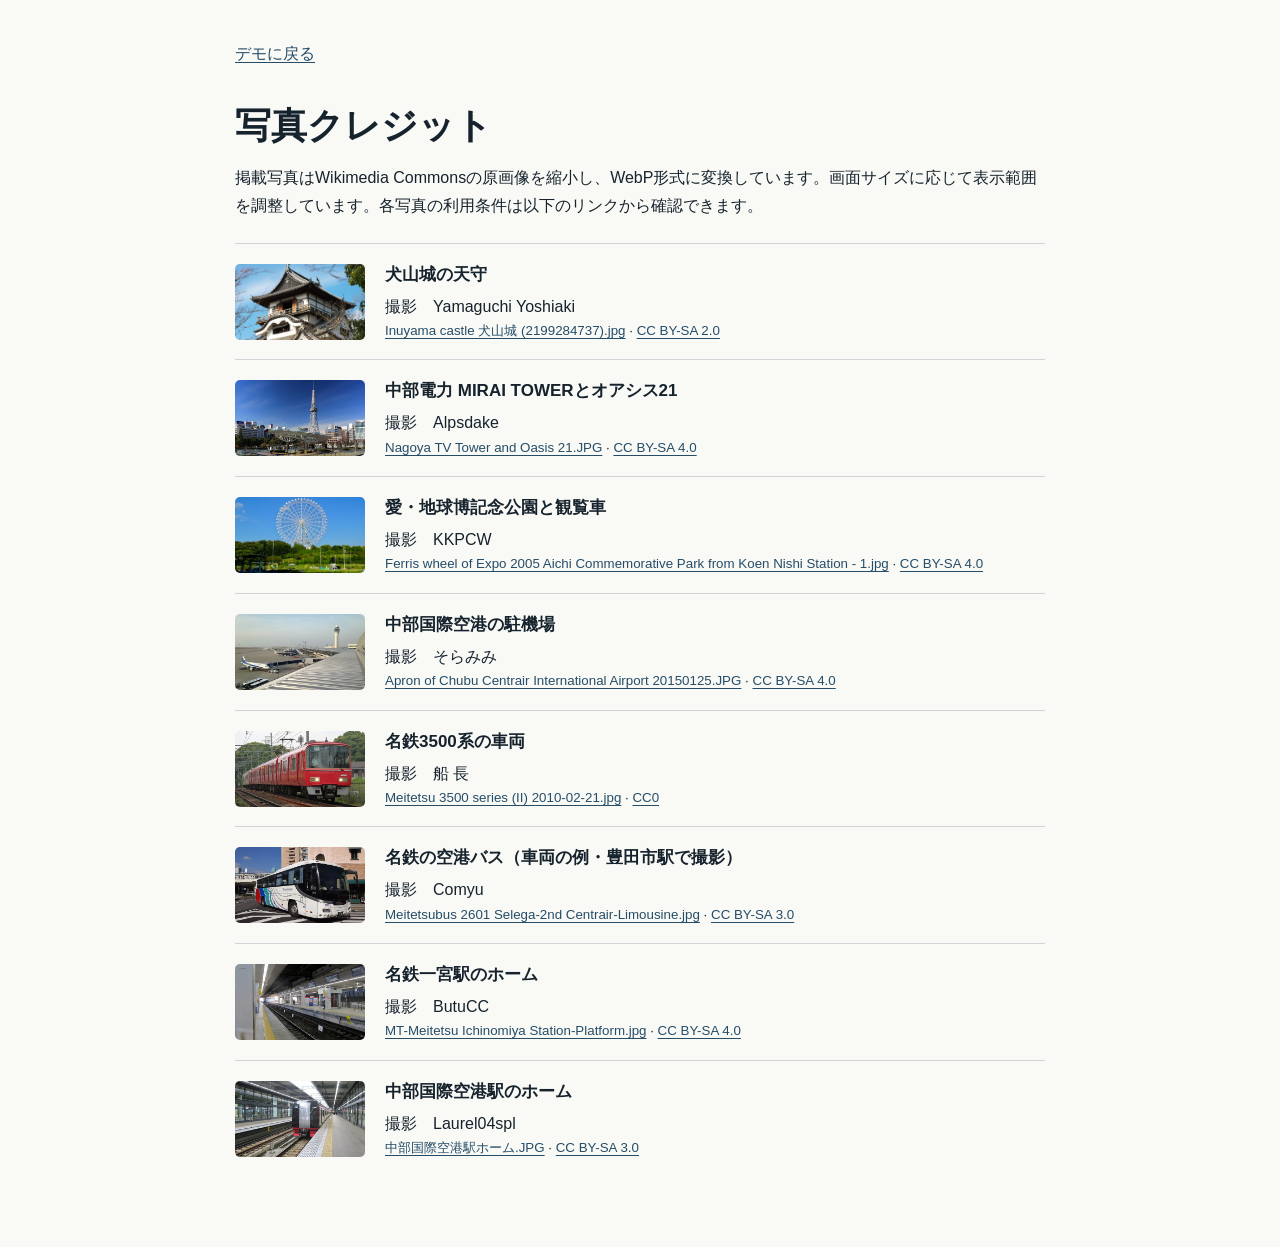
==== credits.html @ 098f5996 "名鉄エリアのおでかけ・空港・通勤通学の体験デモを公開" ====
<!doctype html><html lang="ja"><head><meta charset="utf-8"><meta name="viewport" content="width=device-width, initial-scale=1"><title>写真クレジット</title><style>*,*::before,*::after{box-sizing:border-box}html{color:#16232d;background:#f9f9f6;font-family:-apple-system,BlinkMacSystemFont,"Hiragino Sans","Yu Gothic",sans-serif;line-height:1.7}body{max-width:850px;margin:auto;padding:40px 20px 70px}h1{font-size:clamp(24px,4vw,36px);margin:28px 0 8px}a{color:#254d68;text-underline-offset:3px}article{display:grid;grid-template-columns:130px minmax(0,1fr);align-items:center;gap:20px;padding:17px 0;border-top:1px solid #d0d5d7}img{width:130px;height:76px;object-fit:cover;border-radius:5px}h2{font-size:17px;margin:0}p{margin:3px 0 0}header p{margin:0 0 24px}small{display:block;overflow-wrap:anywhere}@media (max-width:480px){article{grid-template-columns:82px minmax(0,1fr);gap:12px}img{width:82px;height:70px}body{padding:28px 16px 50px}}</style></head><body><nav><a href="index.html">デモに戻る</a></nav><header><h1>写真クレジット</h1><p>掲載写真はWikimedia Commonsの原画像を縮小し、WebP形式に変換しています。画面サイズに応じて表示範囲を調整しています。各写真の利用条件は以下のリンクから確認できます。</p></header><main><article><img src="assets/castle.webp" alt=""><div><h2>犬山城の天守</h2><p>撮影　Yamaguchi Yoshiaki</p><small><a href="https://commons.wikimedia.org/wiki/File:Inuyama_castle_%E7%8A%AC%E5%B1%B1%E5%9F%8E_(2199284737).jpg">Inuyama castle 犬山城 (2199284737).jpg</a> · <a href="https://creativecommons.org/licenses/by-sa/2.0" rel="license">CC BY-SA 2.0</a></small></div></article><article><img src="assets/city.webp" alt=""><div><h2>中部電力 MIRAI TOWERとオアシス21</h2><p>撮影　Alpsdake</p><small><a href="https://commons.wikimedia.org/wiki/File:Nagoya_TV_Tower_and_Oasis_21.JPG">Nagoya TV Tower and Oasis 21.JPG</a> · <a href="https://creativecommons.org/licenses/by-sa/4.0" rel="license">CC BY-SA 4.0</a></small></div></article><article><img src="assets/park.webp" alt=""><div><h2>愛・地球博記念公園と観覧車</h2><p>撮影　KKPCW</p><small><a href="https://commons.wikimedia.org/wiki/File:Ferris_wheel_of_Expo_2005_Aichi_Commemorative_Park_from_Koen_Nishi_Station_-_1.jpg">Ferris wheel of Expo 2005 Aichi Commemorative Park from Koen Nishi Station - 1.jpg</a> · <a href="https://creativecommons.org/licenses/by-sa/4.0" rel="license">CC BY-SA 4.0</a></small></div></article><article><img src="assets/airport.webp" alt=""><div><h2>中部国際空港の駐機場</h2><p>撮影　そらみみ</p><small><a href="https://commons.wikimedia.org/wiki/File:Apron_of_Chubu_Centrair_International_Airport_20150125.JPG">Apron of Chubu Centrair International Airport 20150125.JPG</a> · <a href="https://creativecommons.org/licenses/by-sa/4.0" rel="license">CC BY-SA 4.0</a></small></div></article><article><img src="assets/commute.webp" alt=""><div><h2>名鉄3500系の車両</h2><p>撮影　船 長</p><small><a href="https://commons.wikimedia.org/wiki/File:Meitetsu_3500_series_(II)_2010-02-21.jpg">Meitetsu 3500 series (II) 2010-02-21.jpg</a> · <a href="https://creativecommons.org/publicdomain/zero/1.0/deed.en" rel="license">CC0</a></small></div></article><article><img src="assets/bus.webp" alt=""><div><h2>名鉄の空港バス（車両の例・豊田市駅で撮影）</h2><p>撮影　Comyu</p><small><a href="https://commons.wikimedia.org/wiki/File:Meitetsubus_2601_Selega-2nd_Centrair-Limousine.jpg">Meitetsubus 2601 Selega-2nd Centrair-Limousine.jpg</a> · <a href="https://creativecommons.org/licenses/by-sa/3.0" rel="license">CC BY-SA 3.0</a></small></div></article><article><img src="assets/station.webp" alt=""><div><h2>名鉄一宮駅のホーム</h2><p>撮影　ButuCC</p><small><a href="https://commons.wikimedia.org/wiki/File:MT-Meitetsu_Ichinomiya_Station-Platform.jpg">MT-Meitetsu Ichinomiya Station-Platform.jpg</a> · <a href="https://creativecommons.org/licenses/by-sa/4.0" rel="license">CC BY-SA 4.0</a></small></div></article><article><img src="assets/rail.webp" alt=""><div><h2>中部国際空港駅のホーム</h2><p>撮影　Laurel04spl</p><small><a href="https://commons.wikimedia.org/wiki/File:%E4%B8%AD%E9%83%A8%E5%9B%BD%E9%9A%9B%E7%A9%BA%E6%B8%AF%E9%A7%85%E3%83%9B%E3%83%BC%E3%83%A0.JPG">中部国際空港駅ホーム.JPG</a> · <a href="https://creativecommons.org/licenses/by-sa/3.0/" rel="license">CC BY-SA 3.0</a></small></div></article></main></body></html>
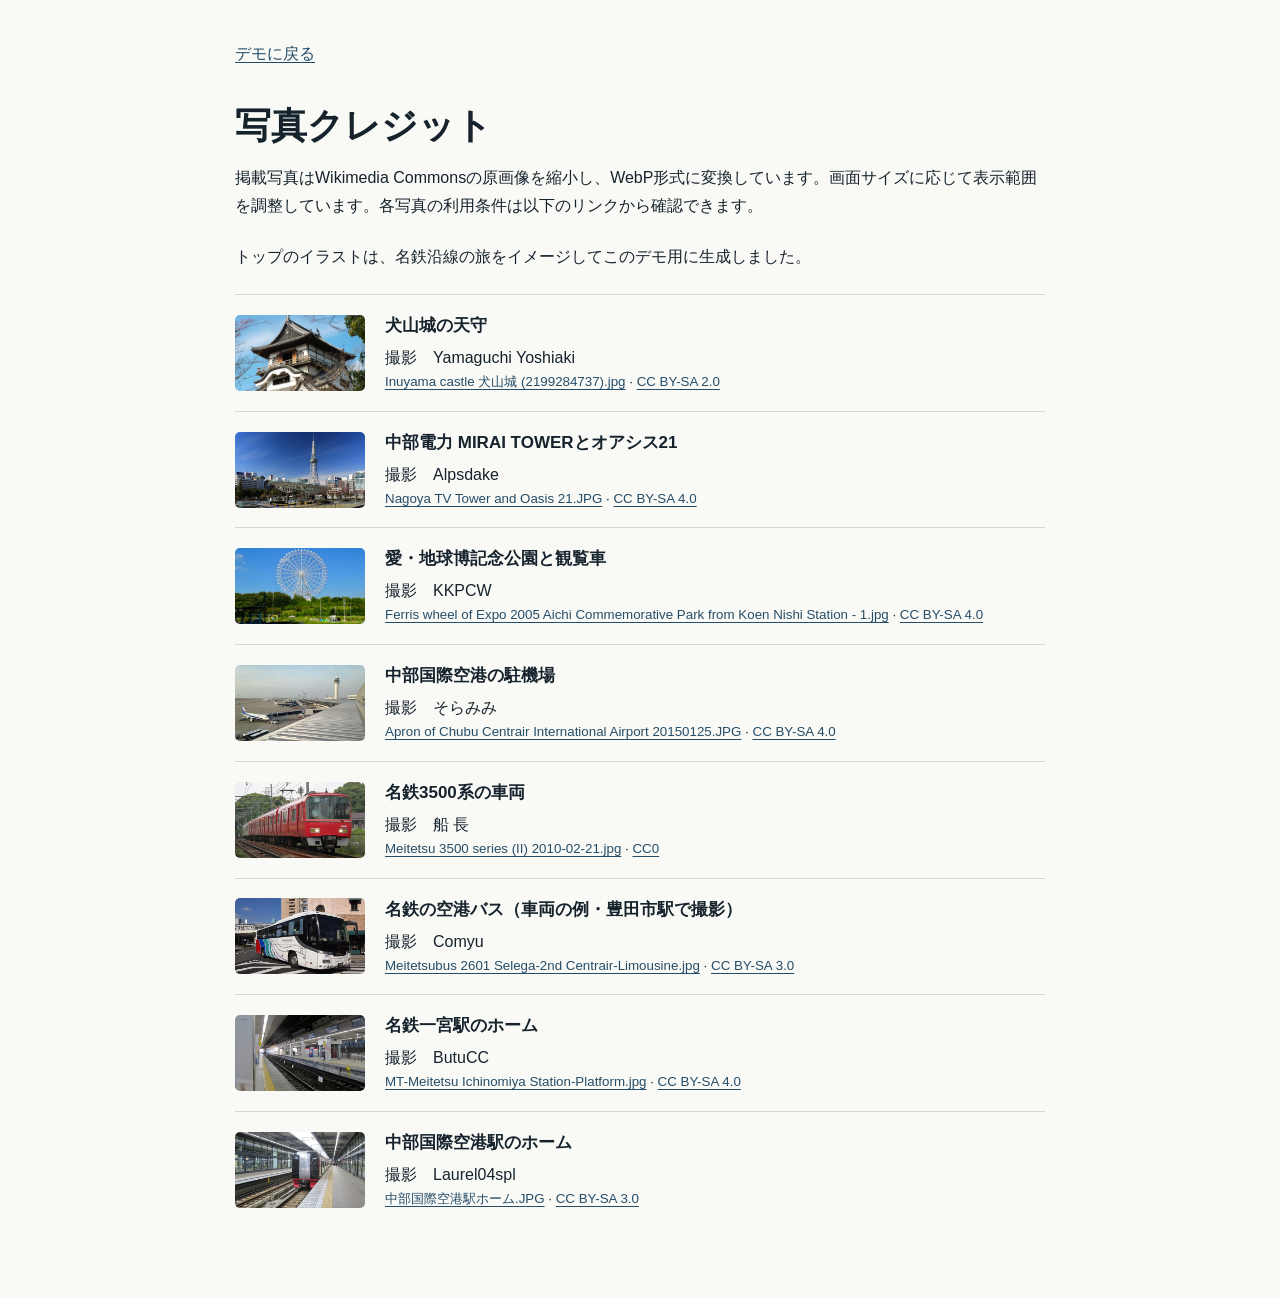
==== commit 8c44ef35: "相談を続けながら旅程ときっぷを選び直せる体験に刷新" ====
--- a/credits.html
+++ b/credits.html
@@ -1 +1 @@
-<!doctype html><html lang="ja"><head><meta charset="utf-8"><meta name="viewport" content="width=device-width, initial-scale=1"><title>写真クレジット</title><style>*,*::before,*::after{box-sizing:border-box}html{color:#16232d;background:#f9f9f6;font-family:-apple-system,BlinkMacSystemFont,"Hiragino Sans","Yu Gothic",sans-serif;line-height:1.7}body{max-width:850px;margin:auto;padding:40px 20px 70px}h1{font-size:clamp(24px,4vw,36px);margin:28px 0 8px}a{color:#254d68;text-underline-offset:3px}article{display:grid;grid-template-columns:130px minmax(0,1fr);align-items:center;gap:20px;padding:17px 0;border-top:1px solid #d0d5d7}img{width:130px;height:76px;object-fit:cover;border-radius:5px}h2{font-size:17px;margin:0}p{margin:3px 0 0}header p{margin:0 0 24px}small{display:block;overflow-wrap:anywhere}@media (max-width:480px){article{grid-template-columns:82px minmax(0,1fr);gap:12px}img{width:82px;height:70px}body{padding:28px 16px 50px}}</style></head><body><nav><a href="index.html">デモに戻る</a></nav><header><h1>写真クレジット</h1><p>掲載写真はWikimedia Commonsの原画像を縮小し、WebP形式に変換しています。画面サイズに応じて表示範囲を調整しています。各写真の利用条件は以下のリンクから確認できます。</p></header><main><article><img src="assets/castle.webp" alt=""><div><h2>犬山城の天守</h2><p>撮影　Yamaguchi Yoshiaki</p><small><a href="https://commons.wikimedia.org/wiki/File:Inuyama_castle_%E7%8A%AC%E5%B1%B1%E5%9F%8E_(2199284737).jpg">Inuyama castle 犬山城 (2199284737).jpg</a> · <a href="https://creativecommons.org/licenses/by-sa/2.0" rel="license">CC BY-SA 2.0</a></small></div></article><article><img src="assets/city.webp" alt=""><div><h2>中部電力 MIRAI TOWERとオアシス21</h2><p>撮影　Alpsdake</p><small><a href="https://commons.wikimedia.org/wiki/File:Nagoya_TV_Tower_and_Oasis_21.JPG">Nagoya TV Tower and Oasis 21.JPG</a> · <a href="https://creativecommons.org/licenses/by-sa/4.0" rel="license">CC BY-SA 4.0</a></small></div></article><article><img src="assets/park.webp" alt=""><div><h2>愛・地球博記念公園と観覧車</h2><p>撮影　KKPCW</p><small><a href="https://commons.wikimedia.org/wiki/File:Ferris_wheel_of_Expo_2005_Aichi_Commemorative_Park_from_Koen_Nishi_Station_-_1.jpg">Ferris wheel of Expo 2005 Aichi Commemorative Park from Koen Nishi Station - 1.jpg</a> · <a href="https://creativecommons.org/licenses/by-sa/4.0" rel="license">CC BY-SA 4.0</a></small></div></article><article><img src="assets/airport.webp" alt=""><div><h2>中部国際空港の駐機場</h2><p>撮影　そらみみ</p><small><a href="https://commons.wikimedia.org/wiki/File:Apron_of_Chubu_Centrair_International_Airport_20150125.JPG">Apron of Chubu Centrair International Airport 20150125.JPG</a> · <a href="https://creativecommons.org/licenses/by-sa/4.0" rel="license">CC BY-SA 4.0</a></small></div></article><article><img src="assets/commute.webp" alt=""><div><h2>名鉄3500系の車両</h2><p>撮影　船 長</p><small><a href="https://commons.wikimedia.org/wiki/File:Meitetsu_3500_series_(II)_2010-02-21.jpg">Meitetsu 3500 series (II) 2010-02-21.jpg</a> · <a href="https://creativecommons.org/publicdomain/zero/1.0/deed.en" rel="license">CC0</a></small></div></article><article><img src="assets/bus.webp" alt=""><div><h2>名鉄の空港バス（車両の例・豊田市駅で撮影）</h2><p>撮影　Comyu</p><small><a href="https://commons.wikimedia.org/wiki/File:Meitetsubus_2601_Selega-2nd_Centrair-Limousine.jpg">Meitetsubus 2601 Selega-2nd Centrair-Limousine.jpg</a> · <a href="https://creativecommons.org/licenses/by-sa/3.0" rel="license">CC BY-SA 3.0</a></small></div></article><article><img src="assets/station.webp" alt=""><div><h2>名鉄一宮駅のホーム</h2><p>撮影　ButuCC</p><small><a href="https://commons.wikimedia.org/wiki/File:MT-Meitetsu_Ichinomiya_Station-Platform.jpg">MT-Meitetsu Ichinomiya Station-Platform.jpg</a> · <a href="https://creativecommons.org/licenses/by-sa/4.0" rel="license">CC BY-SA 4.0</a></small></div></article><article><img src="assets/rail.webp" alt=""><div><h2>中部国際空港駅のホーム</h2><p>撮影　Laurel04spl</p><small><a href="https://commons.wikimedia.org/wiki/File:%E4%B8%AD%E9%83%A8%E5%9B%BD%E9%9A%9B%E7%A9%BA%E6%B8%AF%E9%A7%85%E3%83%9B%E3%83%BC%E3%83%A0.JPG">中部国際空港駅ホーム.JPG</a> · <a href="https://creativecommons.org/licenses/by-sa/3.0/" rel="license">CC BY-SA 3.0</a></small></div></article></main></body></html>+<!doctype html><html lang="ja"><head><meta charset="utf-8"><meta name="viewport" content="width=device-width, initial-scale=1"><title>写真クレジット</title><style>*,*::before,*::after{box-sizing:border-box}html{color:#16232d;background:#f9f9f6;font-family:-apple-system,BlinkMacSystemFont,"Hiragino Sans","Yu Gothic",sans-serif;line-height:1.7}body{max-width:850px;margin:auto;padding:40px 20px 70px}h1{font-size:clamp(24px,4vw,36px);margin:28px 0 8px}a{color:#254d68;text-underline-offset:3px}article{display:grid;grid-template-columns:130px minmax(0,1fr);align-items:center;gap:20px;padding:17px 0;border-top:1px solid #d0d5d7}img{width:130px;height:76px;object-fit:cover;border-radius:5px}h2{font-size:17px;margin:0}p{margin:3px 0 0}header p{margin:0 0 24px}small{display:block;overflow-wrap:anywhere}@media (max-width:480px){article{grid-template-columns:82px minmax(0,1fr);gap:12px}img{width:82px;height:70px}body{padding:28px 16px 50px}}</style></head><body><nav><a href="index.html">デモに戻る</a></nav><header><h1>写真クレジット</h1><p>掲載写真はWikimedia Commonsの原画像を縮小し、WebP形式に変換しています。画面サイズに応じて表示範囲を調整しています。各写真の利用条件は以下のリンクから確認できます。</p><p>トップのイラストは、名鉄沿線の旅をイメージしてこのデモ用に生成しました。</p></header><main><article><img src="assets/castle.webp" alt=""><div><h2>犬山城の天守</h2><p>撮影　Yamaguchi Yoshiaki</p><small><a href="https://commons.wikimedia.org/wiki/File:Inuyama_castle_%E7%8A%AC%E5%B1%B1%E5%9F%8E_(2199284737).jpg">Inuyama castle 犬山城 (2199284737).jpg</a> · <a href="https://creativecommons.org/licenses/by-sa/2.0" rel="license">CC BY-SA 2.0</a></small></div></article><article><img src="assets/city.webp" alt=""><div><h2>中部電力 MIRAI TOWERとオアシス21</h2><p>撮影　Alpsdake</p><small><a href="https://commons.wikimedia.org/wiki/File:Nagoya_TV_Tower_and_Oasis_21.JPG">Nagoya TV Tower and Oasis 21.JPG</a> · <a href="https://creativecommons.org/licenses/by-sa/4.0" rel="license">CC BY-SA 4.0</a></small></div></article><article><img src="assets/park.webp" alt=""><div><h2>愛・地球博記念公園と観覧車</h2><p>撮影　KKPCW</p><small><a href="https://commons.wikimedia.org/wiki/File:Ferris_wheel_of_Expo_2005_Aichi_Commemorative_Park_from_Koen_Nishi_Station_-_1.jpg">Ferris wheel of Expo 2005 Aichi Commemorative Park from Koen Nishi Station - 1.jpg</a> · <a href="https://creativecommons.org/licenses/by-sa/4.0" rel="license">CC BY-SA 4.0</a></small></div></article><article><img src="assets/airport.webp" alt=""><div><h2>中部国際空港の駐機場</h2><p>撮影　そらみみ</p><small><a href="https://commons.wikimedia.org/wiki/File:Apron_of_Chubu_Centrair_International_Airport_20150125.JPG">Apron of Chubu Centrair International Airport 20150125.JPG</a> · <a href="https://creativecommons.org/licenses/by-sa/4.0" rel="license">CC BY-SA 4.0</a></small></div></article><article><img src="assets/commute.webp" alt=""><div><h2>名鉄3500系の車両</h2><p>撮影　船 長</p><small><a href="https://commons.wikimedia.org/wiki/File:Meitetsu_3500_series_(II)_2010-02-21.jpg">Meitetsu 3500 series (II) 2010-02-21.jpg</a> · <a href="https://creativecommons.org/publicdomain/zero/1.0/deed.en" rel="license">CC0</a></small></div></article><article><img src="assets/bus.webp" alt=""><div><h2>名鉄の空港バス（車両の例・豊田市駅で撮影）</h2><p>撮影　Comyu</p><small><a href="https://commons.wikimedia.org/wiki/File:Meitetsubus_2601_Selega-2nd_Centrair-Limousine.jpg">Meitetsubus 2601 Selega-2nd Centrair-Limousine.jpg</a> · <a href="https://creativecommons.org/licenses/by-sa/3.0" rel="license">CC BY-SA 3.0</a></small></div></article><article><img src="assets/station.webp" alt=""><div><h2>名鉄一宮駅のホーム</h2><p>撮影　ButuCC</p><small><a href="https://commons.wikimedia.org/wiki/File:MT-Meitetsu_Ichinomiya_Station-Platform.jpg">MT-Meitetsu Ichinomiya Station-Platform.jpg</a> · <a href="https://creativecommons.org/licenses/by-sa/4.0" rel="license">CC BY-SA 4.0</a></small></div></article><article><img src="assets/rail.webp" alt=""><div><h2>中部国際空港駅のホーム</h2><p>撮影　Laurel04spl</p><small><a href="https://commons.wikimedia.org/wiki/File:%E4%B8%AD%E9%83%A8%E5%9B%BD%E9%9A%9B%E7%A9%BA%E6%B8%AF%E9%A7%85%E3%83%9B%E3%83%BC%E3%83%A0.JPG">中部国際空港駅ホーム.JPG</a> · <a href="https://creativecommons.org/licenses/by-sa/3.0/" rel="license">CC BY-SA 3.0</a></small></div></article></main></body></html>
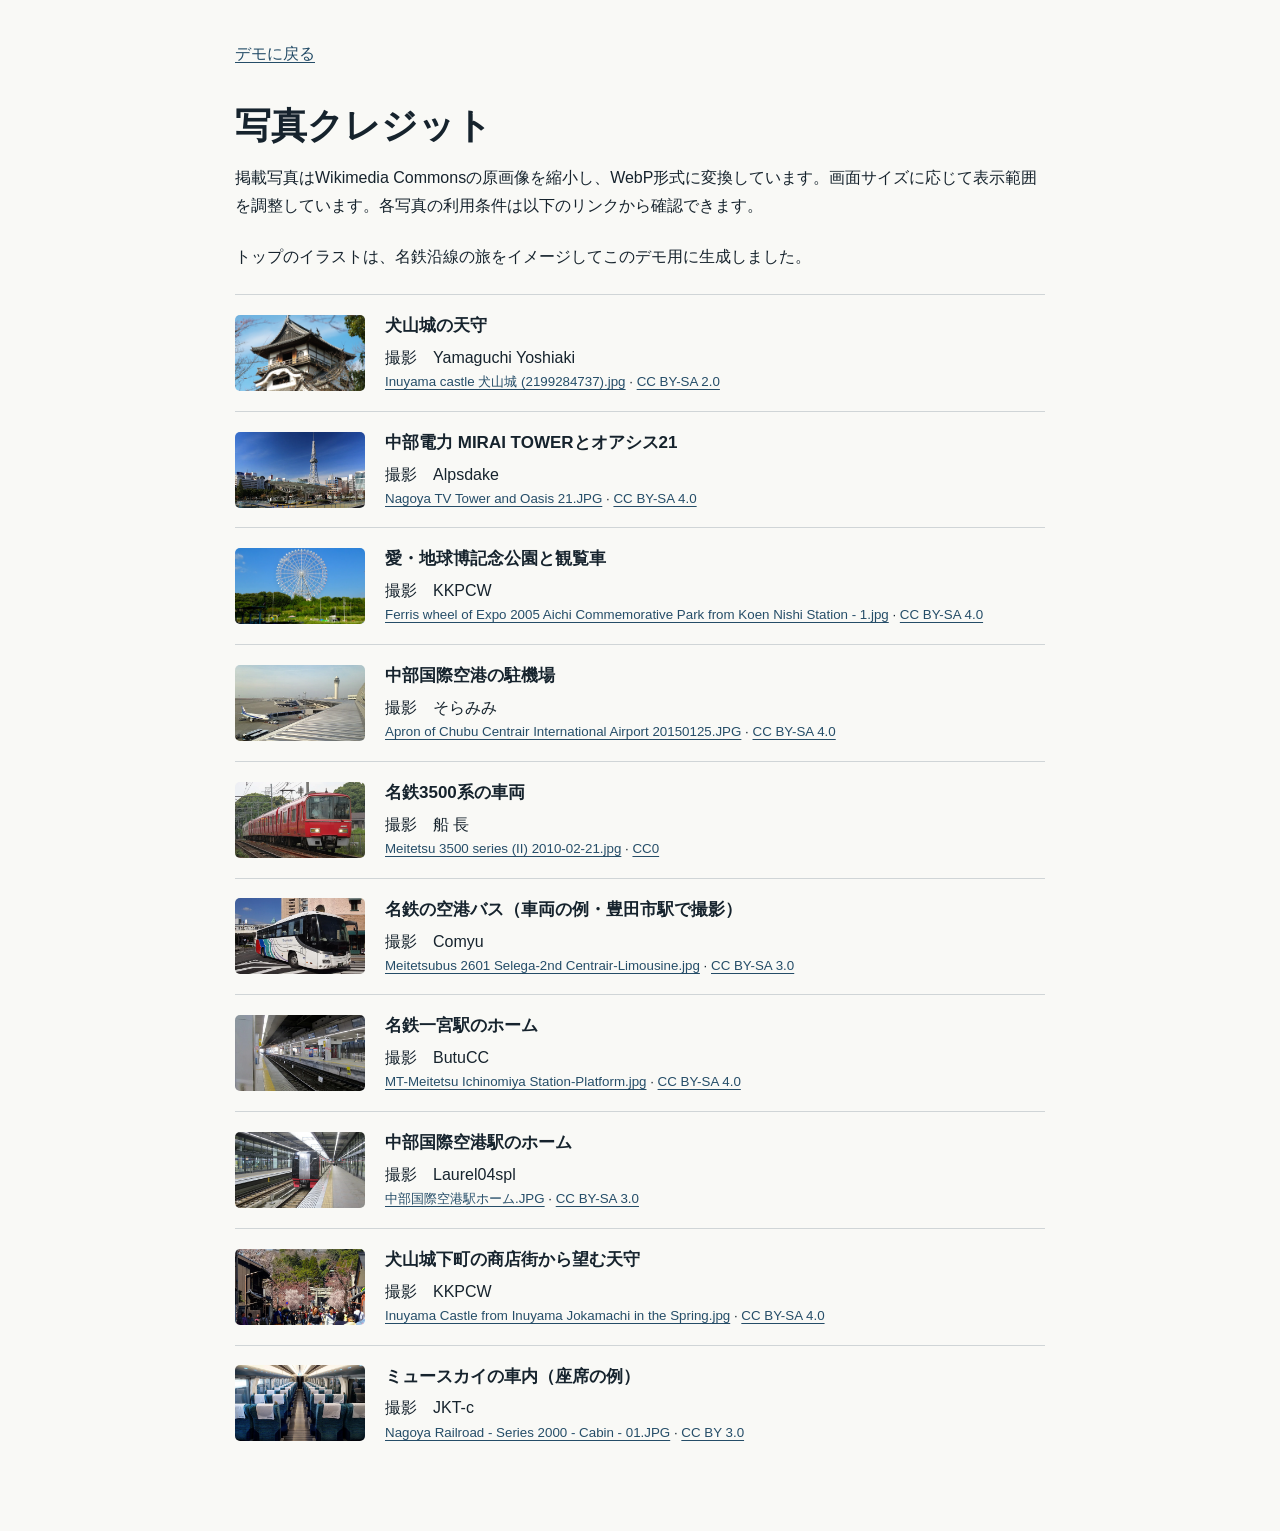
==== commit 5eb1f3a5: "3つの相談で希望を引き継ぎ、行程・乗車準備・運賃を更新" ====
--- a/credits.html
+++ b/credits.html
@@ -1 +1 @@
-<!doctype html><html lang="ja"><head><meta charset="utf-8"><meta name="viewport" content="width=device-width, initial-scale=1"><title>写真クレジット</title><style>*,*::before,*::after{box-sizing:border-box}html{color:#16232d;background:#f9f9f6;font-family:-apple-system,BlinkMacSystemFont,"Hiragino Sans","Yu Gothic",sans-serif;line-height:1.7}body{max-width:850px;margin:auto;padding:40px 20px 70px}h1{font-size:clamp(24px,4vw,36px);margin:28px 0 8px}a{color:#254d68;text-underline-offset:3px}article{display:grid;grid-template-columns:130px minmax(0,1fr);align-items:center;gap:20px;padding:17px 0;border-top:1px solid #d0d5d7}img{width:130px;height:76px;object-fit:cover;border-radius:5px}h2{font-size:17px;margin:0}p{margin:3px 0 0}header p{margin:0 0 24px}small{display:block;overflow-wrap:anywhere}@media (max-width:480px){article{grid-template-columns:82px minmax(0,1fr);gap:12px}img{width:82px;height:70px}body{padding:28px 16px 50px}}</style></head><body><nav><a href="index.html">デモに戻る</a></nav><header><h1>写真クレジット</h1><p>掲載写真はWikimedia Commonsの原画像を縮小し、WebP形式に変換しています。画面サイズに応じて表示範囲を調整しています。各写真の利用条件は以下のリンクから確認できます。</p><p>トップのイラストは、名鉄沿線の旅をイメージしてこのデモ用に生成しました。</p></header><main><article><img src="assets/castle.webp" alt=""><div><h2>犬山城の天守</h2><p>撮影　Yamaguchi Yoshiaki</p><small><a href="https://commons.wikimedia.org/wiki/File:Inuyama_castle_%E7%8A%AC%E5%B1%B1%E5%9F%8E_(2199284737).jpg">Inuyama castle 犬山城 (2199284737).jpg</a> · <a href="https://creativecommons.org/licenses/by-sa/2.0" rel="license">CC BY-SA 2.0</a></small></div></article><article><img src="assets/city.webp" alt=""><div><h2>中部電力 MIRAI TOWERとオアシス21</h2><p>撮影　Alpsdake</p><small><a href="https://commons.wikimedia.org/wiki/File:Nagoya_TV_Tower_and_Oasis_21.JPG">Nagoya TV Tower and Oasis 21.JPG</a> · <a href="https://creativecommons.org/licenses/by-sa/4.0" rel="license">CC BY-SA 4.0</a></small></div></article><article><img src="assets/park.webp" alt=""><div><h2>愛・地球博記念公園と観覧車</h2><p>撮影　KKPCW</p><small><a href="https://commons.wikimedia.org/wiki/File:Ferris_wheel_of_Expo_2005_Aichi_Commemorative_Park_from_Koen_Nishi_Station_-_1.jpg">Ferris wheel of Expo 2005 Aichi Commemorative Park from Koen Nishi Station - 1.jpg</a> · <a href="https://creativecommons.org/licenses/by-sa/4.0" rel="license">CC BY-SA 4.0</a></small></div></article><article><img src="assets/airport.webp" alt=""><div><h2>中部国際空港の駐機場</h2><p>撮影　そらみみ</p><small><a href="https://commons.wikimedia.org/wiki/File:Apron_of_Chubu_Centrair_International_Airport_20150125.JPG">Apron of Chubu Centrair International Airport 20150125.JPG</a> · <a href="https://creativecommons.org/licenses/by-sa/4.0" rel="license">CC BY-SA 4.0</a></small></div></article><article><img src="assets/commute.webp" alt=""><div><h2>名鉄3500系の車両</h2><p>撮影　船 長</p><small><a href="https://commons.wikimedia.org/wiki/File:Meitetsu_3500_series_(II)_2010-02-21.jpg">Meitetsu 3500 series (II) 2010-02-21.jpg</a> · <a href="https://creativecommons.org/publicdomain/zero/1.0/deed.en" rel="license">CC0</a></small></div></article><article><img src="assets/bus.webp" alt=""><div><h2>名鉄の空港バス（車両の例・豊田市駅で撮影）</h2><p>撮影　Comyu</p><small><a href="https://commons.wikimedia.org/wiki/File:Meitetsubus_2601_Selega-2nd_Centrair-Limousine.jpg">Meitetsubus 2601 Selega-2nd Centrair-Limousine.jpg</a> · <a href="https://creativecommons.org/licenses/by-sa/3.0" rel="license">CC BY-SA 3.0</a></small></div></article><article><img src="assets/station.webp" alt=""><div><h2>名鉄一宮駅のホーム</h2><p>撮影　ButuCC</p><small><a href="https://commons.wikimedia.org/wiki/File:MT-Meitetsu_Ichinomiya_Station-Platform.jpg">MT-Meitetsu Ichinomiya Station-Platform.jpg</a> · <a href="https://creativecommons.org/licenses/by-sa/4.0" rel="license">CC BY-SA 4.0</a></small></div></article><article><img src="assets/rail.webp" alt=""><div><h2>中部国際空港駅のホーム</h2><p>撮影　Laurel04spl</p><small><a href="https://commons.wikimedia.org/wiki/File:%E4%B8%AD%E9%83%A8%E5%9B%BD%E9%9A%9B%E7%A9%BA%E6%B8%AF%E9%A7%85%E3%83%9B%E3%83%BC%E3%83%A0.JPG">中部国際空港駅ホーム.JPG</a> · <a href="https://creativecommons.org/licenses/by-sa/3.0/" rel="license">CC BY-SA 3.0</a></small></div></article></main></body></html>+<!doctype html><html lang="ja"><head><meta charset="utf-8"><meta name="viewport" content="width=device-width, initial-scale=1"><title>写真クレジット</title><style>*,*::before,*::after{box-sizing:border-box}html{color:#16232d;background:#f9f9f6;font-family:-apple-system,BlinkMacSystemFont,"Hiragino Sans","Yu Gothic",sans-serif;line-height:1.7}body{max-width:850px;margin:auto;padding:40px 20px 70px}h1{font-size:clamp(24px,4vw,36px);margin:28px 0 8px}a{color:#254d68;text-underline-offset:3px}article{display:grid;grid-template-columns:130px minmax(0,1fr);align-items:center;gap:20px;padding:17px 0;border-top:1px solid #d0d5d7}img{width:130px;height:76px;object-fit:cover;border-radius:5px}h2{font-size:17px;margin:0}p{margin:3px 0 0}header p{margin:0 0 24px}small{display:block;overflow-wrap:anywhere}@media (max-width:480px){article{grid-template-columns:82px minmax(0,1fr);gap:12px}img{width:82px;height:70px}body{padding:28px 16px 50px}}</style></head><body><nav><a href="index.html">デモに戻る</a></nav><header><h1>写真クレジット</h1><p>掲載写真はWikimedia Commonsの原画像を縮小し、WebP形式に変換しています。画面サイズに応じて表示範囲を調整しています。各写真の利用条件は以下のリンクから確認できます。</p><p>トップのイラストは、名鉄沿線の旅をイメージしてこのデモ用に生成しました。</p></header><main><article><img src="assets/castle.webp" alt=""><div><h2>犬山城の天守</h2><p>撮影　Yamaguchi Yoshiaki</p><small><a href="https://commons.wikimedia.org/wiki/File:Inuyama_castle_%E7%8A%AC%E5%B1%B1%E5%9F%8E_(2199284737).jpg">Inuyama castle 犬山城 (2199284737).jpg</a> · <a href="https://creativecommons.org/licenses/by-sa/2.0" rel="license">CC BY-SA 2.0</a></small></div></article><article><img src="assets/city.webp" alt=""><div><h2>中部電力 MIRAI TOWERとオアシス21</h2><p>撮影　Alpsdake</p><small><a href="https://commons.wikimedia.org/wiki/File:Nagoya_TV_Tower_and_Oasis_21.JPG">Nagoya TV Tower and Oasis 21.JPG</a> · <a href="https://creativecommons.org/licenses/by-sa/4.0" rel="license">CC BY-SA 4.0</a></small></div></article><article><img src="assets/park.webp" alt=""><div><h2>愛・地球博記念公園と観覧車</h2><p>撮影　KKPCW</p><small><a href="https://commons.wikimedia.org/wiki/File:Ferris_wheel_of_Expo_2005_Aichi_Commemorative_Park_from_Koen_Nishi_Station_-_1.jpg">Ferris wheel of Expo 2005 Aichi Commemorative Park from Koen Nishi Station - 1.jpg</a> · <a href="https://creativecommons.org/licenses/by-sa/4.0" rel="license">CC BY-SA 4.0</a></small></div></article><article><img src="assets/airport.webp" alt=""><div><h2>中部国際空港の駐機場</h2><p>撮影　そらみみ</p><small><a href="https://commons.wikimedia.org/wiki/File:Apron_of_Chubu_Centrair_International_Airport_20150125.JPG">Apron of Chubu Centrair International Airport 20150125.JPG</a> · <a href="https://creativecommons.org/licenses/by-sa/4.0" rel="license">CC BY-SA 4.0</a></small></div></article><article><img src="assets/commute.webp" alt=""><div><h2>名鉄3500系の車両</h2><p>撮影　船 長</p><small><a href="https://commons.wikimedia.org/wiki/File:Meitetsu_3500_series_(II)_2010-02-21.jpg">Meitetsu 3500 series (II) 2010-02-21.jpg</a> · <a href="https://creativecommons.org/publicdomain/zero/1.0/deed.en" rel="license">CC0</a></small></div></article><article><img src="assets/bus.webp" alt=""><div><h2>名鉄の空港バス（車両の例・豊田市駅で撮影）</h2><p>撮影　Comyu</p><small><a href="https://commons.wikimedia.org/wiki/File:Meitetsubus_2601_Selega-2nd_Centrair-Limousine.jpg">Meitetsubus 2601 Selega-2nd Centrair-Limousine.jpg</a> · <a href="https://creativecommons.org/licenses/by-sa/3.0" rel="license">CC BY-SA 3.0</a></small></div></article><article><img src="assets/station.webp" alt=""><div><h2>名鉄一宮駅のホーム</h2><p>撮影　ButuCC</p><small><a href="https://commons.wikimedia.org/wiki/File:MT-Meitetsu_Ichinomiya_Station-Platform.jpg">MT-Meitetsu Ichinomiya Station-Platform.jpg</a> · <a href="https://creativecommons.org/licenses/by-sa/4.0" rel="license">CC BY-SA 4.0</a></small></div></article><article><img src="assets/rail.webp" alt=""><div><h2>中部国際空港駅のホーム</h2><p>撮影　Laurel04spl</p><small><a href="https://commons.wikimedia.org/wiki/File:%E4%B8%AD%E9%83%A8%E5%9B%BD%E9%9A%9B%E7%A9%BA%E6%B8%AF%E9%A7%85%E3%83%9B%E3%83%BC%E3%83%A0.JPG">中部国際空港駅ホーム.JPG</a> · <a href="https://creativecommons.org/licenses/by-sa/3.0/" rel="license">CC BY-SA 3.0</a></small></div></article><article><img src="assets/castle-town.webp" alt=""><div><h2>犬山城下町の商店街から望む天守</h2><p>撮影　KKPCW</p><small><a href="https://commons.wikimedia.org/wiki/File:Inuyama_Castle_from_Inuyama_Jokamachi_in_the_Spring.jpg">Inuyama Castle from Inuyama Jokamachi in the Spring.jpg</a> · <a rel="license" href="https://creativecommons.org/licenses/by-sa/4.0">CC BY-SA 4.0</a></small></div></article><article><img src="assets/reserved-seat.webp" alt=""><div><h2>ミュースカイの車内（座席の例）</h2><p>撮影　JKT-c</p><small><a href="https://commons.wikimedia.org/wiki/File:Nagoya_Railroad_-_Series_2000_-_Cabin_-_01.JPG">Nagoya Railroad - Series 2000 - Cabin - 01.JPG</a> · <a rel="license" href="https://creativecommons.org/licenses/by/3.0">CC BY 3.0</a></small></div></article></main></body></html>
